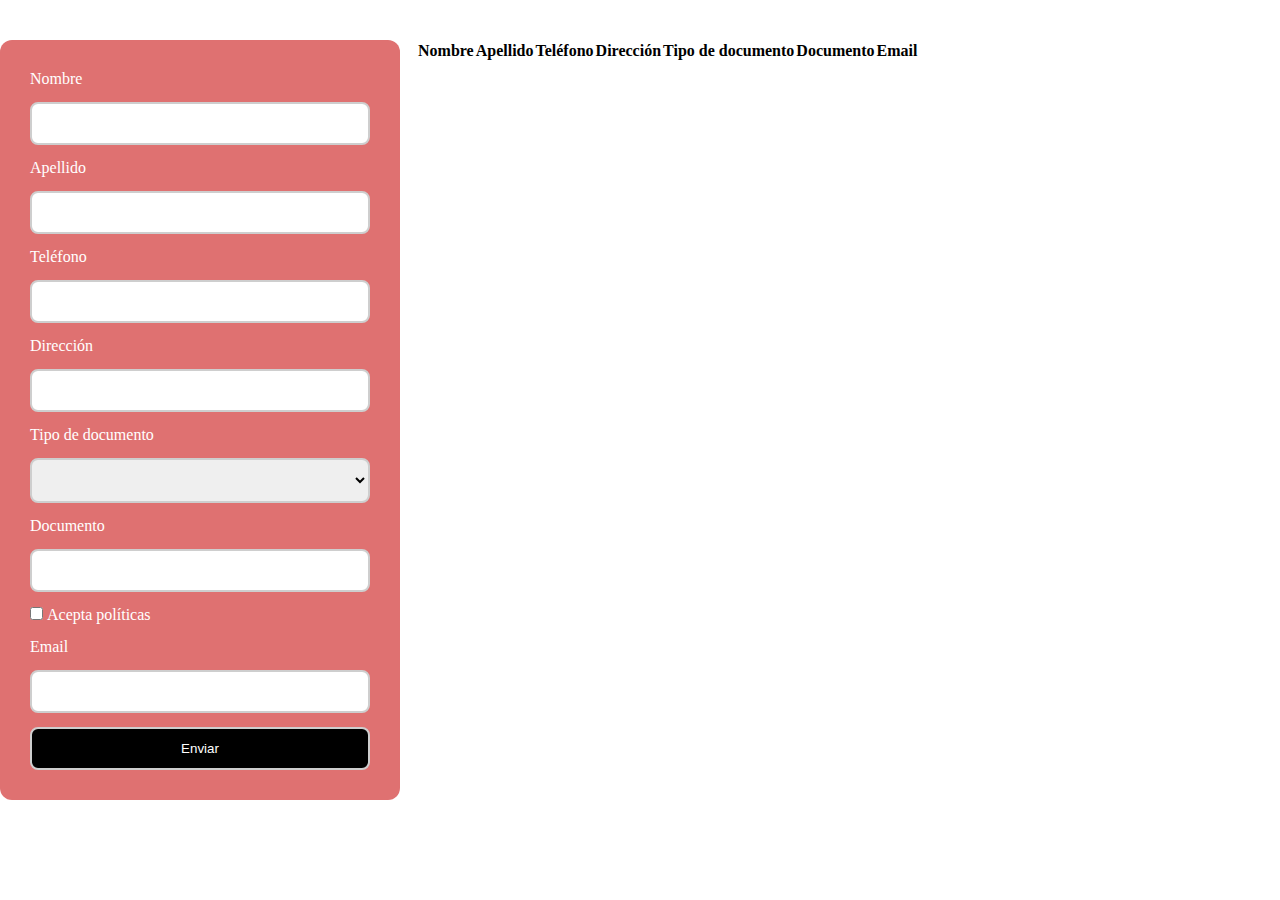
==== Crud/index.html @ e3da049b "crud de hoy 8/08/2024" ====
<!DOCTYPE html>
<html lang="es">
<head>
    <meta charset="UTF-8">
    <meta name="viewport" content="width=device-width, initial-scale=1.0">
    <link rel="stylesheet" href="./styles.css">
    <title>CRUD</title>
</head>
<body>
    <div class="container layout mt-40 mb-40">
        <form class="form" novalidate>
            <label for="nombre">Nombre</label>
            <input type="text" id="nombre" autocomplete="off" required>
            
            <label for="apellido">Apellido</label>
            <input type="text" id="apellido" autocomplete="off" required>
            
            <label for="telefono">Teléfono</label>
            <input type="text" id="telefono" autocomplete="off" required>
            
            <label for="direccion">Dirección</label>
            <input type="text" id="direccion" autocomplete="off" required>
            
            <label for="tipo">Tipo de documento</label>
            <select name="tipo" id="tipo" required>
            </select>
            
            <label for="documento">Documento</label>
            <input type="text" id="documento" autocomplete="off" required>
            
            <div>
                <input type="checkbox" id="politicas" required>
                <label for="politicas">Acepta políticas</label>
            </div>
            
            <label for="email">Email</label>
            <input type="email" id="email" autocomplete="off" required>
            
            <button type="submit">Enviar</button>
        </form>

        <div class="tabla">
            <table>
                <th style="gap: 20px;">Nombre</th>
                <th>Apellido</th>
                <th>Teléfono</th>
                <th>Dirección</th>
                <th>Tipo de documento </th>
                <th>Documento</th>
                <th>Email</th>
            </table>
            <tbody>
                
            </tbody>
        </div>
</div>

<template id="tb_users">
    <tr>
        <td class="nombre"></td>
        <td class="apellido"></td>
        <td class="telefono"></td>
        <td class="direccion"></td>
        <td class="tipo"></td>
        <td class="documento"></td>
        <td class="email"></td>
    </tr>
</template>




    <script src="./app.js" type="module"></script>
</body>
</html>
---- Crud/styles.css ----
*{
    margin: 0;
    padding: 0;
    box-sizing: border-box;
}
.container{
    max-width: 1600px;
    margin: 0 top; 
}

.mt-40{
    margin-top: 40px;
}
.mb-40{
    margin-bottom: 40px;
}

/* --------------------- Layout -------------------- */

.layout{
    display: grid;
    grid-template-columns: "form table";
    grid-template-columns: 400px 1fr;
    gap: 1rem;
}

.form{}

.table{ 
    
}



/* --------------------- Layout -------------------- */

form {
    
    width: 100%;
    margin: 0 auto;
    background-color: #df7171;
    display: flex;
    flex-direction: column;
    padding: 30px;
    gap: 14px;
    border-radius: 12px;
    display: flex;

}



input, select, button{
    padding: 12px;
    border:  solid 2px #cecece;
    border-radius: 8px;
    outline: none; 
}

button{
    background-color: #000000;
    color: white;
    cursor: pointer;
}
button:hover{
    background-color: #cecece;
    transition: all 0.5s ease;

}

label{
    color: white;
    font-size: 16px;
}

.error{
    border:  solid 2px rgb(207, 0, 0);
}


.correcto{
    border: solid 2px rgb(2, 221, 71);
}
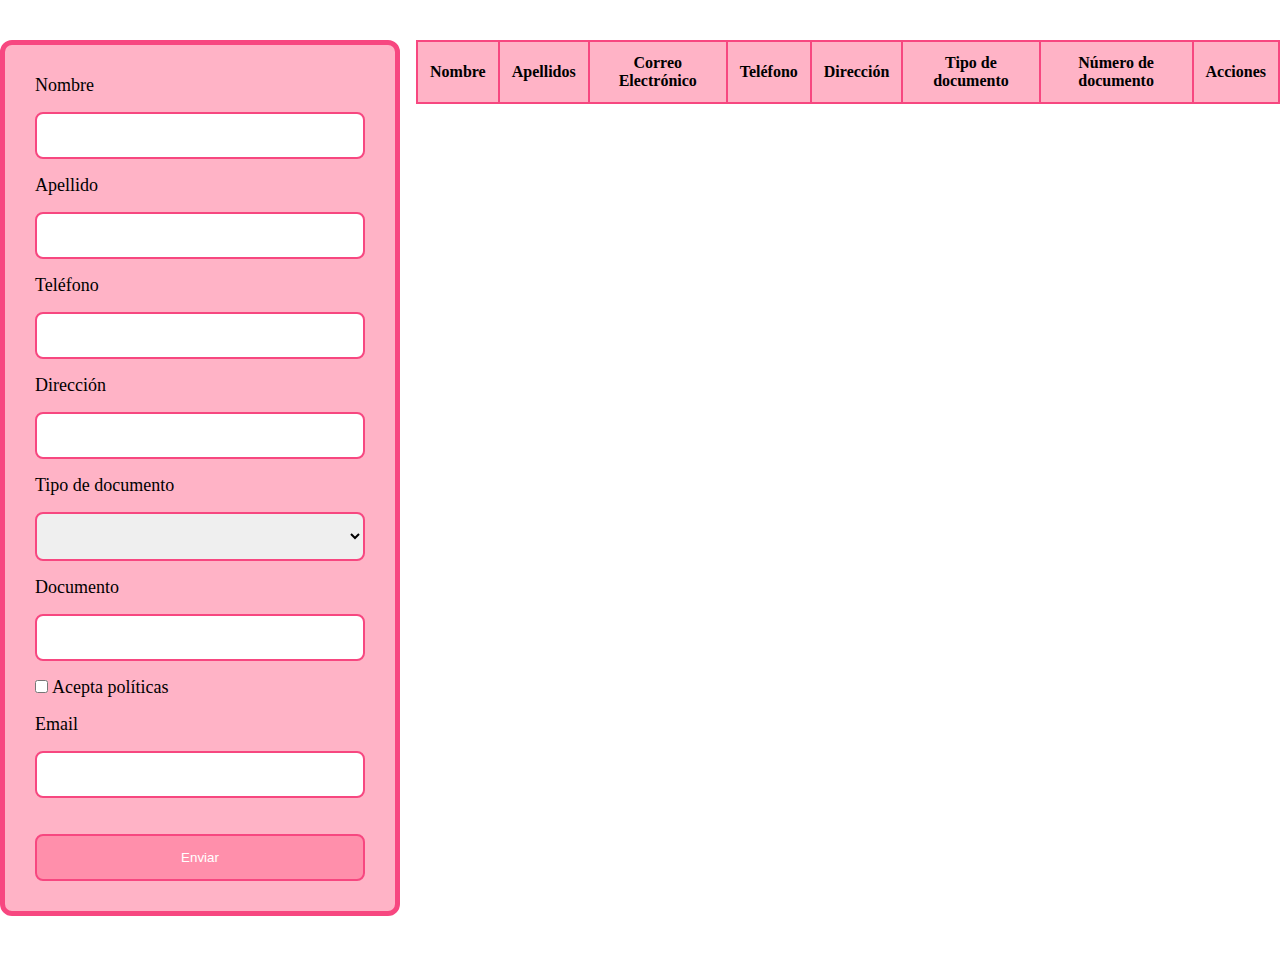
==== commit 8c25ebfe: "crud en casa" ====
--- a/Crud/index.html
+++ b/Crud/index.html
@@ -7,7 +7,8 @@
     <title>CRUD</title>
 </head>
 <body>
-    <div class="container layout mt-40 mb-40">
+
+    <div class="contenedor_principal layout mt-40 mb-40">
         <form class="form" novalidate>
             <label for="nombre">Nombre</label>
             <input type="text" id="nombre" autocomplete="off" required>
@@ -39,38 +40,36 @@
             <button type="submit">Enviar</button>
         </form>
 
-        <div class="tabla">
+        <div class="grid-container">
             <table>
-                <th style="gap: 20px;">Nombre</th>
-                <th>Apellido</th>
-                <th>Teléfono</th>
-                <th>Dirección</th>
-                <th>Tipo de documento </th>
-                <th>Documento</th>
-                <th>Email</th>
+                <thead>
+                    <th>Nombre</th>
+                    <th>Apellidos</th>
+                    <th>Correo Electrónico</th>
+                    <th>Teléfono</th>
+                    <th>Dirección</th>
+                    <th>Tipo de documento</th>
+                    <th>Número de documento</th>
+                    <th>Acciones</th>
+                </thead>
+                <tbody>
+                </tbody>
             </table>
-            <tbody>
-                
-            </tbody>
         </div>
-</div>
+        <template id="template">
+            <tr>
+            <td class="nombre"></td>
+            <td class="apellidos"></td>
+            <td class="correo_Electrónico"></td>
+            <td class="teléfono"></td>
+            <td class="dirección"></td>
+            <td class="tipo_de_documento"></td>
+            <td class="número_de_documento"></td>
+            </tr>
+        </template>
+    </div>
 
-<template id="tb_users">
-    <tr>
-        <td class="nombre"></td>
-        <td class="apellido"></td>
-        <td class="telefono"></td>
-        <td class="direccion"></td>
-        <td class="tipo"></td>
-        <td class="documento"></td>
-        <td class="email"></td>
-    </tr>
-</template>
-
-
-
-
-    <script src="./app.js" type="module"></script>
+<script src="./app.js" type="module"></script>
 </body>
 </html>
 
--- a/Crud/styles.css
+++ b/Crud/styles.css
@@ -1,83 +1,120 @@
-*{
+/* Reinicio de márgenes y rellenos para todos los elementos */
+* {
     margin: 0;
     padding: 0;
     box-sizing: border-box;
 }
-.container{
+
+/* Contenedor principal con ancho máximo y centrado */
+.contenedor_principal {
     max-width: 1600px;
-    margin: 0 top; 
+    margin: 0 auto;
 }
 
-.mt-40{
+/* Espaciado superior de 40px */
+.mt-40 {
     margin-top: 40px;
 }
-.mb-40{
+
+/* Espaciado inferior de 40px */
+.mb-40 {
     margin-bottom: 40px;
 }
 
-/* --------------------- Layout -------------------- */
-
-.layout{
+/* Diseño de cuadrícula para la disposición del formulario y otros elementos */
+.layout {
     display: grid;
-    grid-template-columns: "form table";
-    grid-template-columns: 400px 1fr;
-    gap: 1rem;
+    grid-template-areas: "form grid-container";
+    grid-template-columns: 400px 1fr; /* Columna fija de 400px y otra autoajustable */
+    gap: 1rem; /* Espacio entre elementos */
 }
 
-.form{}
-
-.table{ 
-    
+/* Estilos para la tabla */
+table {
+    width: 100%;
+    border-collapse: collapse; /* Combina los bordes de la tabla */
 }
 
+/* Estilos para celdas de tabla */
+th, td {
+    border: 2px solid #f74780;
+    padding: 12px; /* Aumenta el padding para mayor espacio interno */
+    text-align: center;
+}
 
+/* Fondo y estilo de encabezados de tabla */
+th {
+    background-color: #ffb3c6;
+}
 
-/* --------------------- Layout -------------------- */
-
+/* Estilos para el formulario */
 form {
-    
-    width: 100%;
-    margin: 0 auto;
-    background-color: #df7171;
+    background-color: #ffb3c6;
+    border: 5px solid #f74780;
     display: flex;
     flex-direction: column;
     padding: 30px;
-    gap: 14px;
-    border-radius: 12px;
-    display: flex;
-
+    gap: 16px; /* Aumenta el espacio entre elementos del formulario */
+    border-radius: 12px; /* Aumenta el radio de borde para esquinas más redondeadas */
 }
 
-
-
-input, select, button{
-    padding: 12px;
-    border:  solid 2px #cecece;
+/* Estilos generales para inputs, selects y botones */
+input, select, button {
+    padding: 14px; /* Aumenta el padding para mayor confort en la interacción */
+    border: 2px solid #f74780;
     border-radius: 8px;
     outline: none; 
 }
 
-button{
-    background-color: #000000;
+/* Estilos específicos para botones */
+button {
+    margin-top: 20px; /* Reduce el margen superior para una alineación más compacta */
+    background-color: #ff8fab;
     color: white;
     cursor: pointer;
-}
-button:hover{
-    background-color: #cecece;
-    transition: all 0.5s ease;
-
+    transition: background-color 0.3s, color 0.3s; /* Añade transición suave para hover */
 }
 
-label{
+/* Efecto hover para botones */
+button:hover {
+    background-color: #fb6f92;
     color: white;
-    font-size: 16px;
 }
 
-.error{
-    border:  solid 2px rgb(207, 0, 0);
+/* Estilos para etiquetas */
+label {
+    color: #000000;
+    font-size: 18px; /* Aumenta el tamaño de fuente para mejor legibilidad */
 }
 
+/* Estilo para inputs con error */
+.error {
+    border: 2px solid #bd0003;
+}
 
-.correcto{
-    border: solid 2px rgb(2, 221, 71);
-} 
+/* Estilo para inputs correctos */
+.correcto {
+    border: 2px solid #5ccb5f;
+}
+
+/* Mensajes de error */
+.error-message {
+    color: #bd0003;
+    font-size: 14px; /* Ajusta el tamaño del texto del mensaje de error */
+}
+
+/* Estilos para el contenedor de checkbox y botones */
+.button__checkbox {
+    display: flex;
+    justify-content: center;
+    align-items: center;
+    gap: 12px; /* Aumenta el espacio entre elementos */
+    margin-top: 20px;
+}
+
+/* Estilo para botones deshabilitados */
+button[disabled] {
+    cursor: not-allowed;
+    opacity: 0.5; /* Añade opacidad para indicar estado deshabilitado */
+}
+
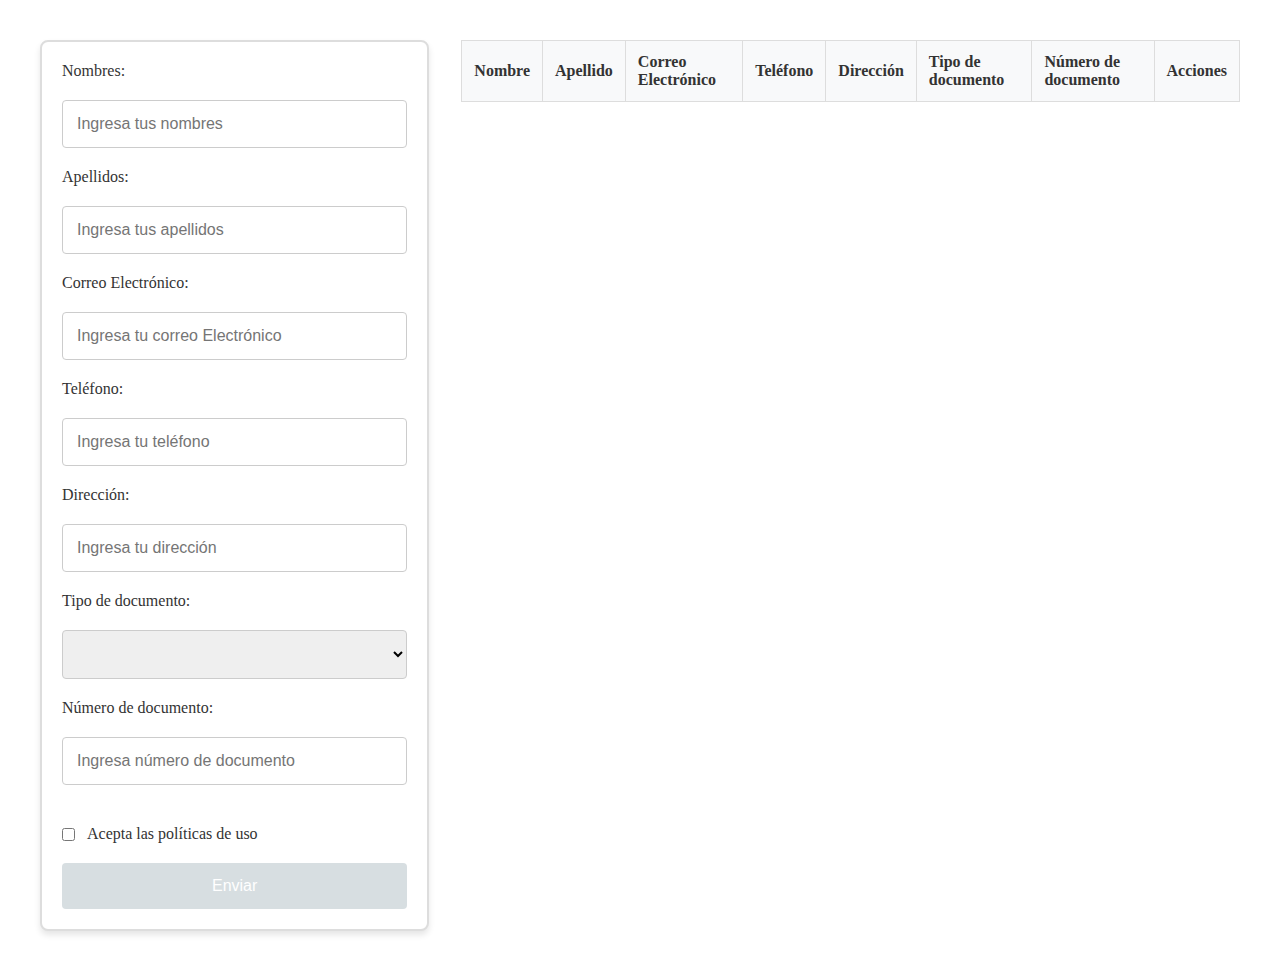
==== commit fe2ca665: "crud en casa papus" ====
--- a/Crud/index.html
+++ b/Crud/index.html
@@ -1,50 +1,58 @@
 <!DOCTYPE html>
-<html lang="es">
+<html lang="en">
 <head>
     <meta charset="UTF-8">
     <meta name="viewport" content="width=device-width, initial-scale=1.0">
-    <link rel="stylesheet" href="./styles.css">
-    <title>CRUD</title>
+    <title>FORMULARIO DE VALIDACIONES</title>
+    <link rel="stylesheet" href="styles.css">
 </head>
 <body>
-
     <div class="contenedor_principal layout mt-40 mb-40">
         <form class="form" novalidate>
-            <label for="nombre">Nombre</label>
-            <input type="text" id="nombre" autocomplete="off" required>
+
+            <label for="nombres">Nombres:</label>
+            <input type="text" id="nombres" autocomplete="off" placeholder="Ingresa tus nombres" required>
             
-            <label for="apellido">Apellido</label>
-            <input type="text" id="apellido" autocomplete="off" required>
+
+            <label for="apellidos">Apellidos:</label>
+            <input type="text" id="apellidos" autocomplete="off" placeholder="Ingresa tus apellidos" required>
             
-            <label for="telefono">Teléfono</label>
-            <input type="text" id="telefono" autocomplete="off" required>
+
+            <label for="correo">Correo Electrónico:</label>
+            <input type="email" id="correo" autocomplete="off" placeholder="Ingresa tu correo Electrónico" required>
             
-            <label for="direccion">Dirección</label>
-            <input type="text" id="direccion" autocomplete="off" required>
+
+            <label for="telefono">Teléfono:</label>
+            <input type="tel" id="telefono" autocomplete="off" placeholder="Ingresa tu teléfono" required>
             
-            <label for="tipo">Tipo de documento</label>
-            <select name="tipo" id="tipo" required>
+
+            <label for="direccion">Dirección:</label>
+            <input type="text" id="direccion" autocomplete="off" placeholder="Ingresa tu dirección" required>
+
+
+            <label for="tipodocumento">Tipo de documento:</label>
+            <select id="tipodocumento" required>
             </select>
             
-            <label for="documento">Documento</label>
-            <input type="text" id="documento" autocomplete="off" required>
+
+            <label for="documento">Número de documento:</label>
+            <input type="text" id="documento" autocomplete="off" placeholder="Ingresa número de documento" required>
             
-            <div>
+
+            <div class="button__checkbox">
                 <input type="checkbox" id="politicas" required>
-                <label for="politicas">Acepta políticas</label>
+                <label for="politicas">Acepta las políticas de uso</label>
             </div>
             
-            <label for="email">Email</label>
-            <input type="email" id="email" autocomplete="off" required>
-            
-            <button type="submit">Enviar</button>
+
+            <button id="boton" type="submit">Enviar</button>
         </form>
 
         <div class="grid-container">
             <table>
                 <thead>
                     <th>Nombre</th>
-                    <th>Apellidos</th>
+                    <th>Apellido</th>
                     <th>Correo Electrónico</th>
                     <th>Teléfono</th>
                     <th>Dirección</th>
@@ -52,10 +60,12 @@
                     <th>Número de documento</th>
                     <th>Acciones</th>
                 </thead>
+                
                 <tbody>
                 </tbody>
             </table>
         </div>
+
         <template id="template">
             <tr>
             <td class="nombre"></td>
@@ -67,9 +77,10 @@
             <td class="número_de_documento"></td>
             </tr>
         </template>
+
     </div>
 
-<script src="./app.js" type="module"></script>
+    <script src="app.js" type="module"></script>
 </body>
 </html>
 
--- a/Crud/styles.css
+++ b/Crud/styles.css
@@ -1,114 +1,118 @@
-/* Reinicio de márgenes y rellenos para todos los elementos */
+/* Estilos globales */
 * {
     margin: 0;
     padding: 0;
     box-sizing: border-box;
 }
 
-/* Contenedor principal con ancho máximo y centrado */
+/* Contenedor principal */
 .contenedor_principal {
-    max-width: 1600px;
+    max-width: 1200px;
     margin: 0 auto;
 }
 
-/* Espaciado superior de 40px */
+/* Espaciado superior e inferior */
 .mt-40 {
     margin-top: 40px;
 }
 
-/* Espaciado inferior de 40px */
 .mb-40 {
     margin-bottom: 40px;
 }
 
-/* Diseño de cuadrícula para la disposición del formulario y otros elementos */
+/* Diseño de cuadrícula para el formulario y contenido adicional */
 .layout {
     display: grid;
     grid-template-areas: "form grid-container";
-    grid-template-columns: 400px 1fr; /* Columna fija de 400px y otra autoajustable */
-    gap: 1rem; /* Espacio entre elementos */
+    grid-template-columns: 1fr 2fr; /* Ajusta el ancho de columnas */
+    gap: 2rem; /* Espacio entre columnas */
 }
 
-/* Estilos para la tabla */
+/* Estilos para tablas */
 table {
     width: 100%;
-    border-collapse: collapse; /* Combina los bordes de la tabla */
+    border-collapse: collapse;
 }
 
-/* Estilos para celdas de tabla */
 th, td {
-    border: 2px solid #f74780;
-    padding: 12px; /* Aumenta el padding para mayor espacio interno */
-    text-align: center;
+    border: 1px solid #ddd;
+    padding: 12px;
+    text-align: left;
 }
 
-/* Fondo y estilo de encabezados de tabla */
 th {
-    background-color: #ffb3c6;
+    background-color: #f8f9fa;
+    color: #333;
 }
 
 /* Estilos para el formulario */
 form {
-    background-color: #ffb3c6;
-    border: 5px solid #f74780;
+    background-color: #ffffff;
+    border: 2px solid #ddd;
+    padding: 20px;
+    border-radius: 8px;
+    box-shadow: 0 4px 6px rgba(0, 0, 0, 0.1);
     display: flex;
     flex-direction: column;
-    padding: 30px;
-    gap: 16px; /* Aumenta el espacio entre elementos del formulario */
-    border-radius: 12px; /* Aumenta el radio de borde para esquinas más redondeadas */
+    gap: 20px;
 }
 
-/* Estilos generales para inputs, selects y botones */
+/* Estilos para campos de entrada y botones */
 input, select, button {
-    padding: 14px; /* Aumenta el padding para mayor confort en la interacción */
-    border: 2px solid #f74780;
-    border-radius: 8px;
-    outline: none; 
+    padding: 14px;
+    border: 1px solid #ccc;
+    border-radius: 4px;
+    outline: none;
+    font-size: 16px;
 }
 
-/* Estilos específicos para botones */
+/* Estilos para botones */
 button {
-    margin-top: 20px; /* Reduce el margen superior para una alineación más compacta */
-    background-color: #ff8fab;
-    color: white;
+    background-color: #007bff;
+    color: #fff;
     cursor: pointer;
-    transition: background-color 0.3s, color 0.3s; /* Añade transición suave para hover */
+    transition: background-color 0.3s, transform 0.3s;
+    border: none;
 }
 
-/* Efecto hover para botones */
 button:hover {
-    background-color: #fb6f92;
-    color: white;
+    background-color: #0056b3;
+    transform: scale(1.02);
+}
+
+button:disabled {
+    cursor: not-allowed;
+    background-color: #b0bec5;
+    opacity: 0.7;
 }
 
 /* Estilos para etiquetas */
 label {
-    color: #000000;
-    font-size: 18px; /* Aumenta el tamaño de fuente para mejor legibilidad */
+    color: #333;
+    font-size: 16px;
+    font-weight: 500;
 }
 
-/* Estilo para inputs con error */
+/* Estilos para inputs con estados */
 .error {
-    border: 2px solid #bd0003;
+    border-color: #dc3545;
 }
 
-/* Estilo para inputs correctos */
 .correcto {
-    border: 2px solid #5ccb5f;
+    border-color: #28a745;
 }
 
 /* Mensajes de error */
 .error-message {
-    color: #bd0003;
-    font-size: 14px; /* Ajusta el tamaño del texto del mensaje de error */
+    color: #dc3545;
+    font-size: 14px;
 }
 
-/* Estilos para el contenedor de checkbox y botones */
+/* Estilos para contenedor de checkbox */
 .button__checkbox {
     display: flex;
-    justify-content: center;
     align-items: center;
-    gap: 12px; /* Aumenta el espacio entre elementos */
+    gap: 12px;
     margin-top: 20px;
 }
 
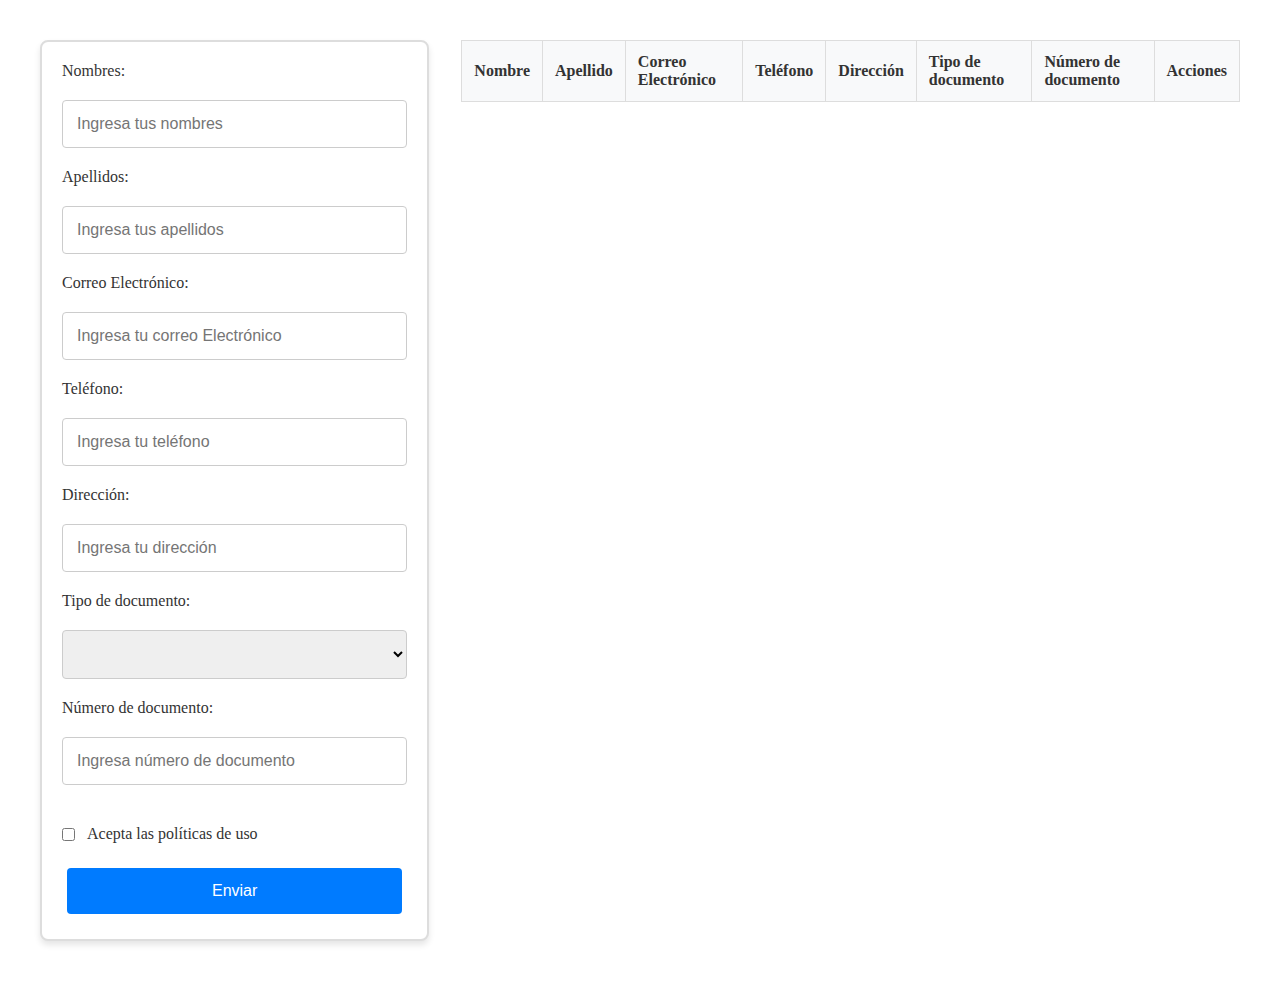
==== commit 2434110e: "guardar crud e clase 14/08/2024" ====
--- a/Crud/index.html
+++ b/Crud/index.html
@@ -9,45 +9,35 @@
 <body>
     <div class="contenedor_principal layout mt-40 mb-40">
         <form class="form" novalidate>
-
             <label for="nombres">Nombres:</label>
             <input type="text" id="nombres" autocomplete="off" placeholder="Ingresa tus nombres" required>
             
-
             <label for="apellidos">Apellidos:</label>
             <input type="text" id="apellidos" autocomplete="off" placeholder="Ingresa tus apellidos" required>
             
-
             <label for="correo">Correo Electrónico:</label>
             <input type="email" id="correo" autocomplete="off" placeholder="Ingresa tu correo Electrónico" required>
             
-
             <label for="telefono">Teléfono:</label>
             <input type="tel" id="telefono" autocomplete="off" placeholder="Ingresa tu teléfono" required>
             
-
             <label for="direccion">Dirección:</label>
             <input type="text" id="direccion" autocomplete="off" placeholder="Ingresa tu dirección" required>
-
 
             <label for="tipodocumento">Tipo de documento:</label>
             <select id="tipodocumento" required>
             </select>
             
-
             <label for="documento">Número de documento:</label>
             <input type="text" id="documento" autocomplete="off" placeholder="Ingresa número de documento" required>
             
-
             <div class="button__checkbox">
                 <input type="checkbox" id="politicas" required>
                 <label for="politicas">Acepta las políticas de uso</label>
             </div>
             
-
             <button id="boton" type="submit">Enviar</button>
         </form>
-
         <div class="grid-container">
             <table>
                 <thead>
@@ -60,12 +50,10 @@
                     <th>Número de documento</th>
                     <th>Acciones</th>
                 </thead>
-                
                 <tbody>
                 </tbody>
             </table>
         </div>
-
         <template id="template">
             <tr>
             <td class="nombre"></td>
@@ -75,9 +63,12 @@
             <td class="dirección"></td>
             <td class="tipo_de_documento"></td>
             <td class="número_de_documento"></td>
+            <td class="Acciones">
+                <button  class="modificar">Modificar</button>
+                <button  class="eliminar">Eliminar</button>
+            </td>
             </tr>
         </template>
-
     </div>
 
     <script src="app.js" type="module"></script>
--- a/Crud/styles.css
+++ b/Crud/styles.css
@@ -73,6 +73,7 @@
     cursor: pointer;
     transition: background-color 0.3s, transform 0.3s;
     border: none;
+    margin: 5px;
 }
 
 button:hover {
@@ -95,11 +96,11 @@
 
 /* Estilos para inputs con estados */
 .error {
-    border-color: #dc3545;
+    border-color: 2px #dc3545;
 }
 
 .correcto {
-    border-color: #28a745;
+    border-color: 2px #28a745;
 }
 
 /* Mensajes de error */
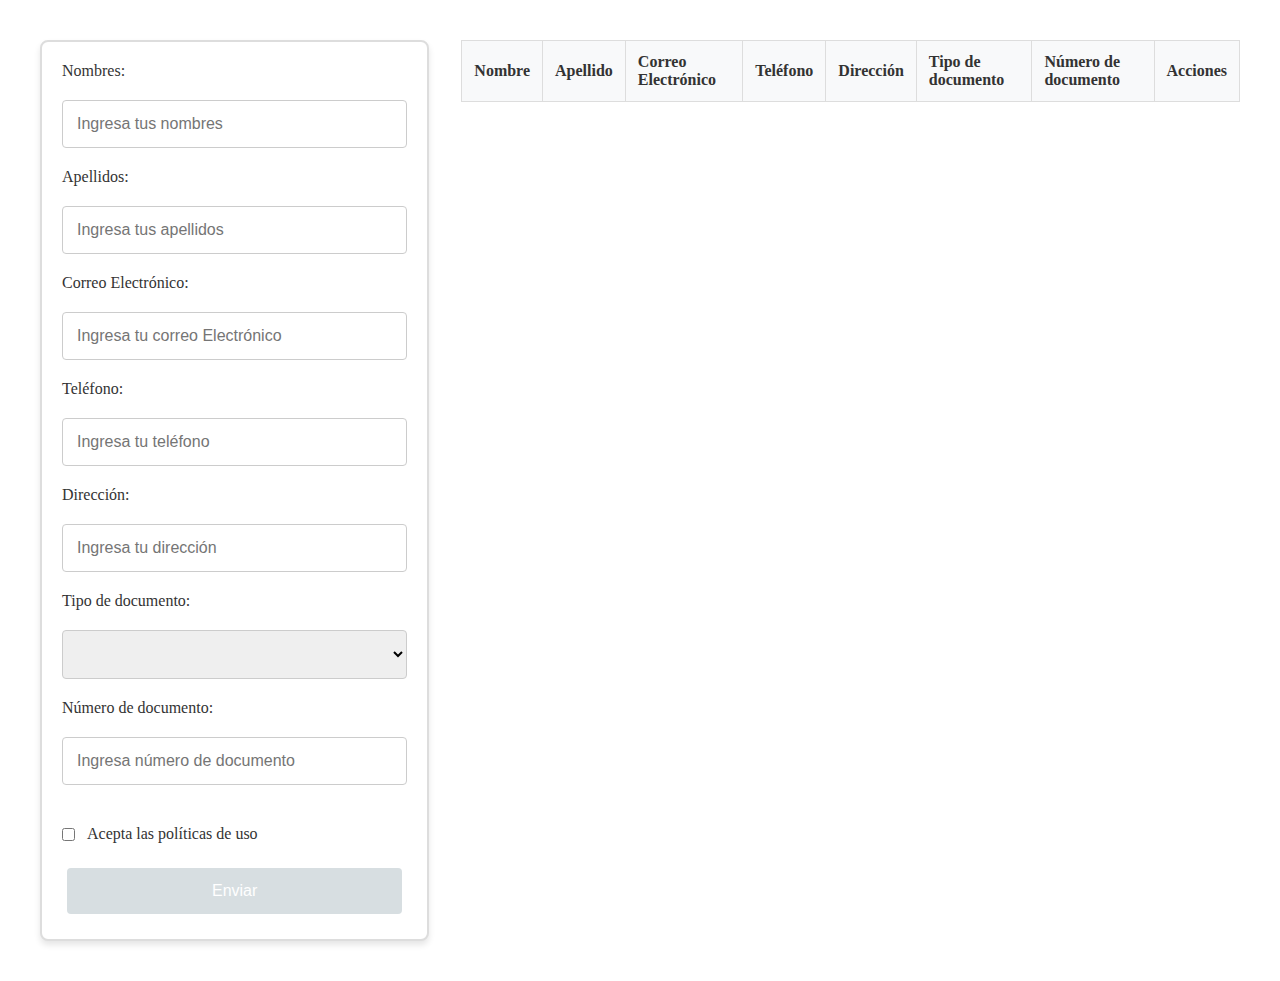
==== commit 02674e44: "crud de hoy jueves 15/08/2024" ====
--- a/Crud/index.html
+++ b/Crud/index.html
@@ -9,6 +9,7 @@
 <body>
     <div class="contenedor_principal layout mt-40 mb-40">
         <form class="form" novalidate>
+            <input type="hidden" id="user">
             <label for="nombres">Nombres:</label>
             <input type="text" id="nombres" autocomplete="off" placeholder="Ingresa tus nombres" required>
             
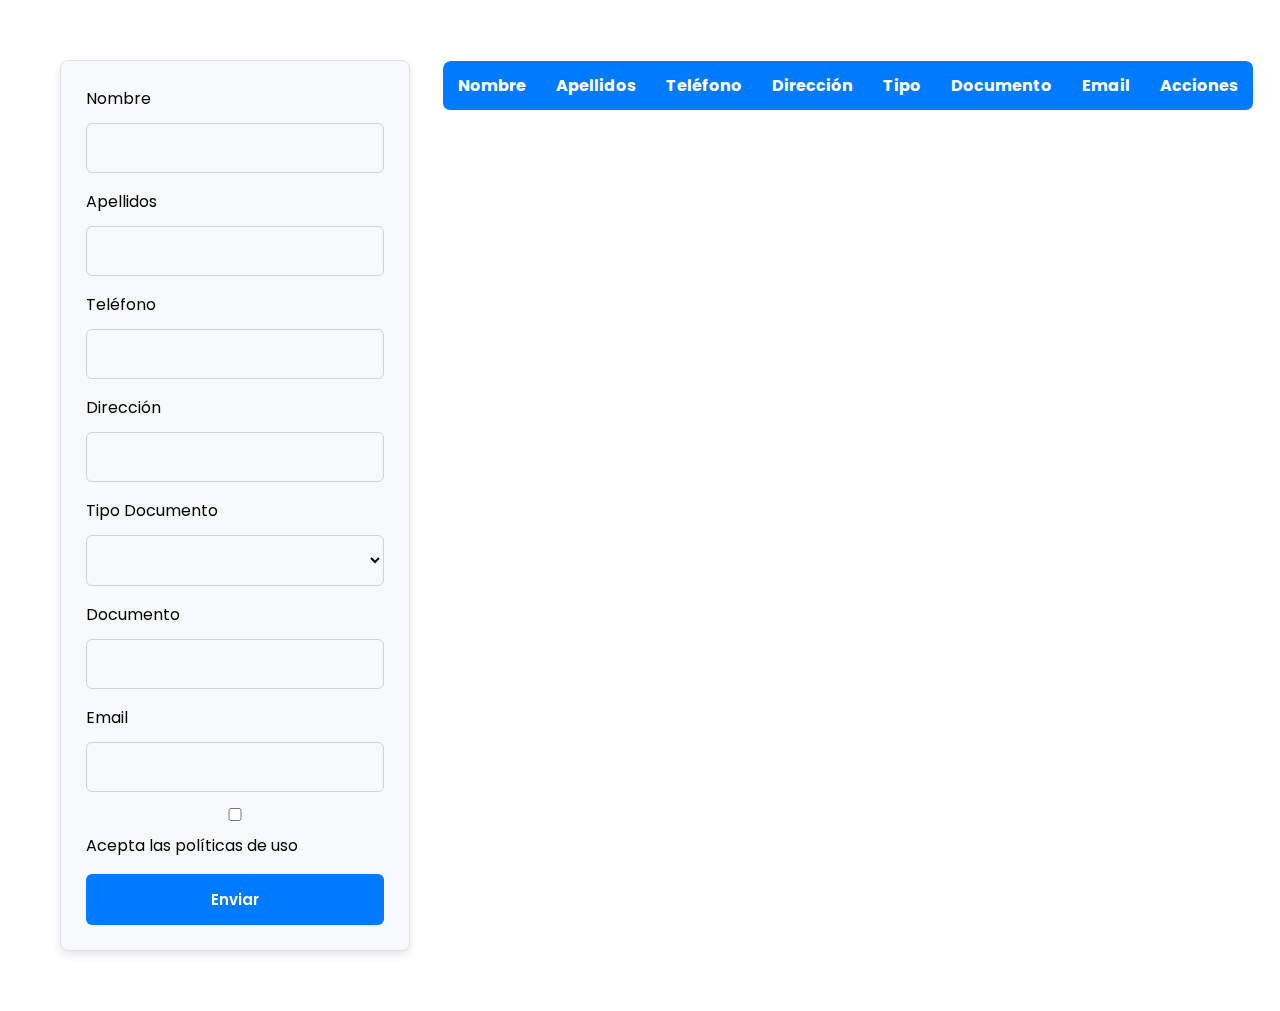
==== commit 195a5e45: "crud en casa" ====
--- a/Crud/index.html
+++ b/Crud/index.html
@@ -1,79 +1,99 @@
 <!DOCTYPE html>
-<html lang="en">
+<html lang="es">
+
 <head>
-    <meta charset="UTF-8">
-    <meta name="viewport" content="width=device-width, initial-scale=1.0">
-    <title>FORMULARIO DE VALIDACIONES</title>
-    <link rel="stylesheet" href="styles.css">
+  <meta charset="UTF-8">
+  <meta name="viewport" content="width=device-width, initial-scale=1.0">
+  <title>CRUD</title>
+  <link href='https://unpkg.com/boxicons@2.1.4/css/boxicons.min.css' rel='stylesheet'>
+  <link rel="stylesheet" href="./styles.css">
 </head>
+
 <body>
-    <div class="contenedor_principal layout mt-40 mb-40">
-        <form class="form" novalidate>
-            <input type="hidden" id="user">
-            <label for="nombres">Nombres:</label>
-            <input type="text" id="nombres" autocomplete="off" placeholder="Ingresa tus nombres" required>
-            
-            <label for="apellidos">Apellidos:</label>
-            <input type="text" id="apellidos" autocomplete="off" placeholder="Ingresa tus apellidos" required>
-            
-            <label for="correo">Correo Electrónico:</label>
-            <input type="email" id="correo" autocomplete="off" placeholder="Ingresa tu correo Electrónico" required>
-            
-            <label for="telefono">Teléfono:</label>
-            <input type="tel" id="telefono" autocomplete="off" placeholder="Ingresa tu teléfono" required>
-            
-            <label for="direccion">Dirección:</label>
-            <input type="text" id="direccion" autocomplete="off" placeholder="Ingresa tu dirección" required>
-
-            <label for="tipodocumento">Tipo de documento:</label>
-            <select id="tipodocumento" required>
-            </select>
-            
-            <label for="documento">Número de documento:</label>
-            <input type="text" id="documento" autocomplete="off" placeholder="Ingresa número de documento" required>
-            
-            <div class="button__checkbox">
-                <input type="checkbox" id="politicas" required>
-                <label for="politicas">Acepta las políticas de uso</label>
-            </div>
-            
-            <button id="boton" type="submit">Enviar</button>
-        </form>
-        <div class="grid-container">
-            <table>
-                <thead>
-                    <th>Nombre</th>
-                    <th>Apellido</th>
-                    <th>Correo Electrónico</th>
-                    <th>Teléfono</th>
-                    <th>Dirección</th>
-                    <th>Tipo de documento</th>
-                    <th>Número de documento</th>
-                    <th>Acciones</th>
-                </thead>
-                <tbody>
-                </tbody>
-            </table>
+  <div class="container mt-40 mb-40 layout">
+    <!-- Formulario para crear o editar usuarios -->
+    <div class="form">
+      <form class="sticky bg-grey" novalidate>
+        <div class="form__grupo">
+          <label for="nombre">Nombre</label>
+          <input type="text" id="nombre" name="nombre" autocomplete="off" required>
         </div>
-        <template id="template">
-            <tr>
-            <td class="nombre"></td>
-            <td class="apellidos"></td>
-            <td class="correo_Electrónico"></td>
-            <td class="teléfono"></td>
-            <td class="dirección"></td>
-            <td class="tipo_de_documento"></td>
-            <td class="número_de_documento"></td>
-            <td class="Acciones">
-                <button  class="modificar">Modificar</button>
-                <button  class="eliminar">Eliminar</button>
-            </td>
-            </tr>
-        </template>
+        <div class="form__grupo">
+          <label for="apellidos">Apellidos</label>
+          <input type="text" id="apellidos" autocomplete="off" required>
+        </div>
+        <div class="form__grupo">
+          <label for="telefono">Teléfono</label>
+          <input type="text" id="telefono" autocomplete="off" required>
+        </div>
+        <div class="form__grupo">
+          <label for="direccion">Dirección</label>
+          <input type="text" id="direccion" autocomplete="off" required>
+        </div>
+        <div class="form__grupo">
+          <label for="tipo">Tipo Documento</label>
+          <select name="tipo" id="tipo" required></select>
+        </div>
+        <div class="form__grupo">
+          <label for="documento">Documento</label>
+          <input type="text" id="documento" autocomplete="off" required>
+        </div>
+        <div class="form__grupo">
+          <label for="email">Email</label>
+          <input type="email" id="email" autocomplete="off" required>
+        </div>
+        <div class="form__grupo">
+          <input type="checkbox" id="politicas" required><label for="politicas">Acepta las políticas de uso</label>
+        </div>
+        <input type="hidden" id="user_id">
+        <button class="button" type="submit">Enviar</button>
+      </form>
     </div>
 
-    <script src="app.js" type="module"></script>
+    <!-- Tabla para listar usuarios -->
+    <div class="table">
+      <table id="table">
+        <thead>
+          <tr>
+            <th>Nombre</th>
+            <th>Apellidos</th>
+            <th>Teléfono</th>
+            <th>Dirección</th>
+            <th>Tipo</th>
+            <th>Documento</th>
+            <th>Email</th>
+            <th>Acciones</th>
+          </tr>
+        </thead>
+        <tbody id="tbody"></tbody>
+      </table>
+    </div>
+  </div>
+
+  <!-- Template para listar los usuarios -->
+  <template id="users">
+    <tr>
+      <td class="first_name"></td>
+      <td class="last_name"></td>
+      <td class="phone"></td>
+      <td class="address"></td>
+      <td class="type_id"></td>
+      <td class="document"></td>
+      <td class="email"></td>
+      <td>
+        <div class="group">
+          <button class="edit button">
+            <i class='bx bxs-edit-alt'></i>
+          </button>
+          <button class="delete button button--danger">
+            <i class='bx bxs-trash'></i>
+          </button>
+        </div>
+      </td>
+    </tr>
+  </template>
+
+  <script src="./app.js" type="module"></script>
 </body>
+
 </html>
-
-
--- a/Crud/styles.css
+++ b/Crud/styles.css
@@ -1,125 +1,339 @@
-/* Estilos globales */
+@import url('https://fonts.googleapis.com/css2?family=Poppins:wght@300;400;600;700&display=swap');
+
 * {
-    margin: 0;
-    padding: 0;
-    box-sizing: border-box;
-}
-
-/* Contenedor principal */
-.contenedor_principal {
-    max-width: 1200px;
-    margin: 0 auto;
-}
-
-/* Espaciado superior e inferior */
+  margin: 0;
+  padding: 0;
+  box-sizing: border-box;
+  font-family: "Poppins", sans-serif;
+}
+
+.container {
+  max-width: 1200px;
+  margin: 0 auto;
+  padding: 20px;
+}
+
 .mt-40 {
-    margin-top: 40px;
+  margin-top: 40px;
 }
 
 .mb-40 {
-    margin-bottom: 40px;
-}
-
-/* Diseño de cuadrícula para el formulario y contenido adicional */
+  margin-bottom: 40px;
+}
+
+.bg-grey {
+  background-color: #f8f9fa;
+}
+
+.sticky {
+  position: sticky;
+  top: 20px;
+}
+
 .layout {
-    display: grid;
-    grid-template-areas: "form grid-container";
-    grid-template-columns: 1fr 2fr; /* Ajusta el ancho de columnas */
-    gap: 2rem; /* Espacio entre columnas */
-}
-
-/* Estilos para tablas */
+  display: grid;
+  grid-template-rows: auto;
+  grid-template-columns: 350px 1fr;
+  grid-template-areas: 'form table';
+  gap: 2rem;
+}
+
+form {
+  padding: 25px;
+  display: flex;
+  flex-direction: column;
+  gap: 16px;
+  background-color: #ffffff;
+  border: solid 1px #dee2e6;
+  border-radius: 8px;
+  box-shadow: 0 4px 8px rgba(0, 0, 0, 0.1);
+}
+
+.form__grupo {
+  display: flex;
+  flex-direction: column;
+  gap: 12px;
+}
+.form__grupo-checkbox {
+  display: flex;
+  align-items: center;
+  gap: 8px;
+}
+
+.form__grupo-checkbox input[type="checkbox"] {
+  width: 18px;
+  height: 18px;
+  margin: 0;
+  padding: 0;
+  cursor: pointer;
+}
+
+.form__grupo-checkbox label {
+  cursor: pointer;
+  font-size: 14px;
+  color: #495057;
+}
+
+
+
+input, select, button {
+  padding: 14px;
+  border: solid 1px #ced4da;
+  border-radius: 6px;
+  outline: none;
+  background-color: #f8f9fa;
+  transition: background-color 0.3s, border-color 0.3s;
+  color: black;
+}
+
+input:focus, select:focus {
+  border-color: #007bff;
+  background-color: #efe9e9;
+}
+
+
+
+.is-error {
+  color: #dc3545;
+}
+
+.none {
+  display: none;
+}
+
+.button {
+  background-color: #007bff;
+  color: #ffffff;
+  cursor: pointer;
+  font-size: 15px;
+  font-weight: 600;
+  border: none;
+  transition: background-color 0.3s;
+}
+
+.button:hover {
+  background-color: #0056b3;
+}
+
+.button--danger {
+  background-color: #dc3545;
+  color: #ffffff;
+}
+
+.error {
+  border: solid 1px #dc3545;
+}
+
+.correcto {
+  border: solid 1px #28a745;
+}
+
+/* Tabla */
 table {
-    width: 100%;
-    border-collapse: collapse;
-}
-
-th, td {
-    border: 1px solid #ddd;
-    padding: 12px;
-    text-align: left;
-}
-
-th {
-    background-color: #f8f9fa;
-    color: #333;
-}
-
-/* Estilos para el formulario */
+  width: 100%;
+  border-collapse: collapse;
+  border: 1px solid #dee2e6;
+  border-radius: 8px;
+  overflow: hidden;
+}
+
+thead {
+  background-color: #007bff;
+  color: #ffffff;
+}
+
+table th, table td {
+  padding: 12px 15px;
+  text-align: left;
+}
+
+tbody tr {
+  border-bottom: 1px solid #dee2e6;
+  transition: background-color 0.3s;
+}
+
+tbody tr:hover {
+  background-color: #e9ecef;
+}
+
+th:first-child {
+  border-top-left-radius: 8px;
+}
+
+th:last-child {
+  border-top-right-radius: 8px;
+}
+
+.group {
+  display: flex;
+  gap: 8px;
+}
+
+* {
+  margin: 0;
+  padding: 0;
+  box-sizing: border-box;
+  font-family: "Poppins", sans-serif;
+}
+
+.container {
+  max-width: 1200px;
+  margin: 0 auto;
+  padding: 20px;
+}
+
+.mt-40 {
+  margin-top: 40px;
+}
+
+.mb-40 {
+  margin-bottom: 40px;
+}
+
+.bg-grey {
+  background-color: #f8f9fa;
+}
+
+.sticky {
+  position: sticky;
+  top: 20px;
+}
+
+.layout {
+  display: grid;
+  grid-template-rows: auto;
+  grid-template-columns: 350px 1fr;
+  grid-template-areas: 'form table';
+  gap: 2rem;
+}
+
 form {
-    background-color: #ffffff;
-    border: 2px solid #ddd;
-    padding: 20px;
-    border-radius: 8px;
-    box-shadow: 0 4px 6px rgba(0, 0, 0, 0.1);
-    display: flex;
-    flex-direction: column;
-    gap: 20px;
-}
-
-/* Estilos para campos de entrada y botones */
+  padding: 25px;
+  display: flex;
+  flex-direction: column;
+  gap: 16px;
+  background-color: #ffffff;
+  border: solid 1px #dee2e6;
+  border-radius: 8px;
+  box-shadow: 0 4px 8px rgba(0, 0, 0, 0.1);
+}
+
+.form__grupo {
+  display: flex;
+  flex-direction: column;
+  gap: 12px;
+}
+.form__grupo-checkbox {
+  display: flex;
+  align-items: center;
+  gap: 8px;
+}
+
+.form__grupo-checkbox input[type="checkbox"] {
+  width: 18px;
+  height: 18px;
+  margin: 0;
+  padding: 0;
+  cursor: pointer;
+}
+
+.form__grupo-checkbox label {
+  cursor: pointer;
+  font-size: 14px;
+  color: #495057;
+}
+
+
+
 input, select, button {
-    padding: 14px;
-    border: 1px solid #ccc;
-    border-radius: 4px;
-    outline: none;
-    font-size: 16px;
-}
-
-/* Estilos para botones */
-button {
-    background-color: #007bff;
-    color: #fff;
-    cursor: pointer;
-    transition: background-color 0.3s, transform 0.3s;
-    border: none;
-    margin: 5px;
-}
-
-button:hover {
-    background-color: #0056b3;
-    transform: scale(1.02);
-}
-
-button:disabled {
-    cursor: not-allowed;
-    background-color: #b0bec5;
-    opacity: 0.7;
-}
-
-/* Estilos para etiquetas */
-label {
-    color: #333;
-    font-size: 16px;
-    font-weight: 500;
-}
-
-/* Estilos para inputs con estados */
+  padding: 14px;
+  border: solid 1px #ced4da;
+  border-radius: 6px;
+  outline: none;
+  background-color: #f8f9fa;
+  transition: background-color 0.3s, border-color 0.3s;
+  color: black;
+}
+
+input:focus, select:focus {
+  border-color: #007bff;
+  background-color: #efe9e9;
+}
+
+
+
+.is-error {
+  color: #dc3545;
+}
+
+.none {
+  display: none;
+}
+
+.button {
+  background-color: #007bff;
+  color: #ffffff;
+  cursor: pointer;
+  font-size: 15px;
+  font-weight: 600;
+  border: none;
+  transition: background-color 0.3s;
+}
+
+.button:hover {
+  background-color: #0056b3;
+}
+
+.button--danger {
+  background-color: #dc3545;
+  color: #ffffff;
+}
+
 .error {
-    border-color: 2px #dc3545;
+  border: solid 1px #dc3545;
 }
 
 .correcto {
-    border-color: 2px #28a745;
-}
-
-/* Mensajes de error */
-.error-message {
-    color: #dc3545;
-    font-size: 14px;
-}
-
-/* Estilos para contenedor de checkbox */
-.button__checkbox {
-    display: flex;
-    align-items: center;
-    gap: 12px;
-    margin-top: 20px;
-}
-
-/* Estilo para botones deshabilitados */
-button[disabled] {
-    cursor: not-allowed;
-    opacity: 0.5; /* Añade opacidad para indicar estado deshabilitado */
-}
-
+  border: solid 1px #28a745;
+}
+
+/* Tabla */
+table {
+  width: 100%;
+  border-collapse: collapse;
+  border: 1px solid #dee2e6;
+  border-radius: 8px;
+  overflow: hidden;
+}
+
+thead {
+  background-color: #007bff;
+  color: #ffffff;
+}
+
+table th, table td {
+  padding: 12px 15px;
+  text-align: left;
+}
+
+tbody tr {
+  border-bottom: 1px solid #dee2e6;
+  transition: background-color 0.3s;
+}
+
+tbody tr:hover {
+  background-color: #e9ecef;
+}
+
+th:first-child {
+  border-top-left-radius: 8px;
+}
+
+th:last-child {
+  border-top-right-radius: 8px;
+}
+
+.group {
+  display: flex;
+  gap: 8px;
+}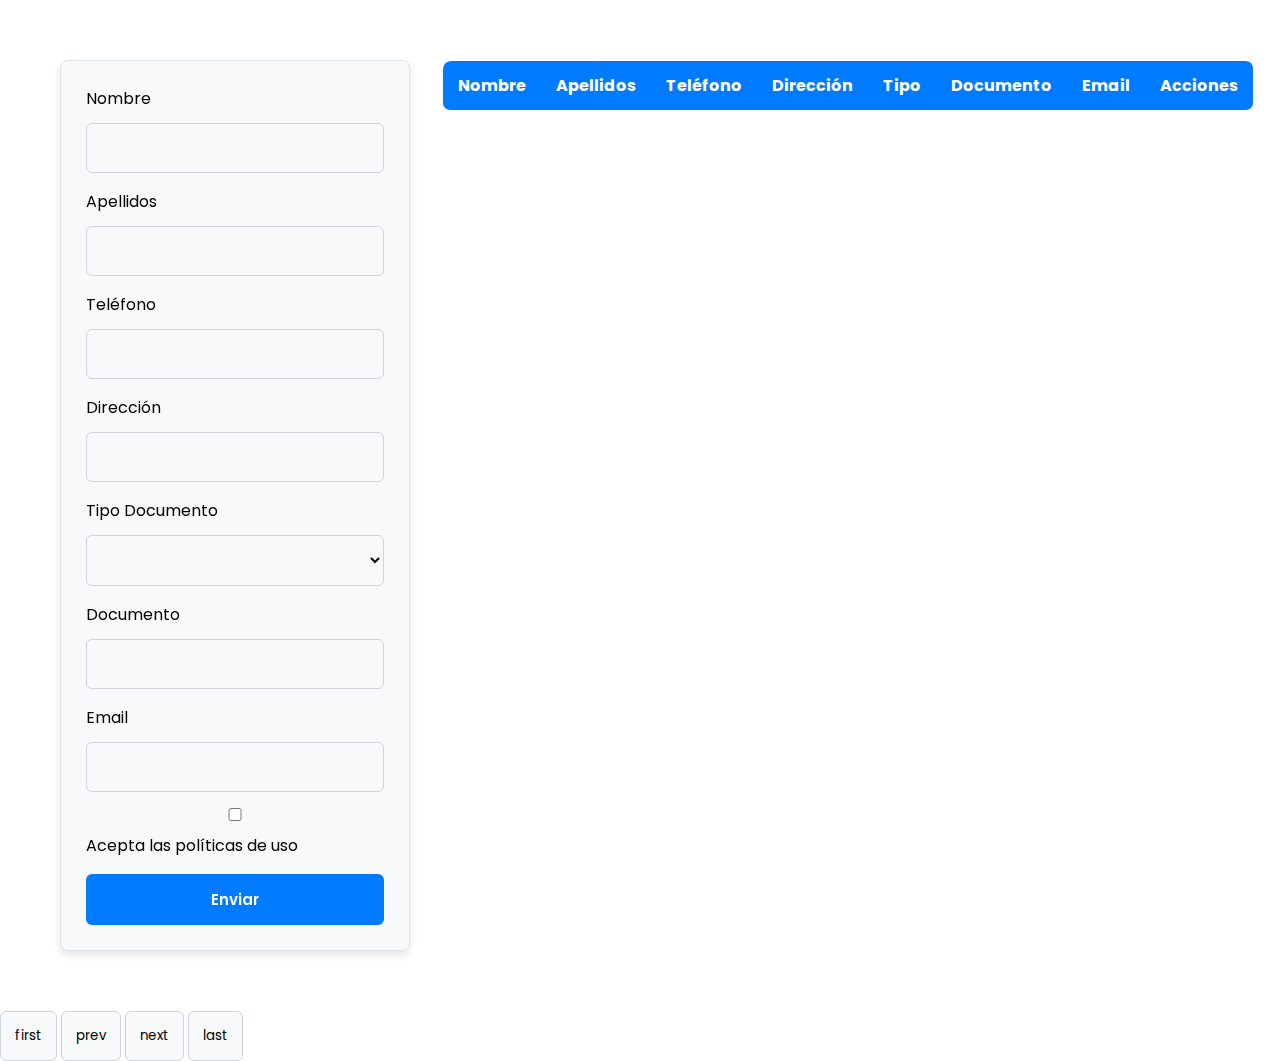
==== commit d9c2cbb3: "crud clase 22/08/2024" ====
--- a/Crud/index.html
+++ b/Crud/index.html
@@ -4,8 +4,7 @@
 <head>
   <meta charset="UTF-8">
   <meta name="viewport" content="width=device-width, initial-scale=1.0">
-  <title>CRUD</title>
-  <link href='https://unpkg.com/boxicons@2.1.4/css/boxicons.min.css' rel='stylesheet'>
+  <title>mi crud</title>
   <link rel="stylesheet" href="./styles.css">
 </head>
 
@@ -69,6 +68,8 @@
       </table>
     </div>
   </div>
+  
+
 
   <!-- Template para listar los usuarios -->
   <template id="users">
@@ -83,16 +84,23 @@
       <td>
         <div class="group">
           <button class="edit button">
-            <i class='bx bxs-edit-alt'></i>
+            Modificar
           </button>
           <button class="delete button button--danger">
-            <i class='bx bxs-trash'></i>
+            Eliminar
           </button>
         </div>
       </td>
     </tr>
   </template>
 
+  <nav class="navegador">
+    <button class="first">first</button>
+    <button class="prev">prev</button>
+    <button class="next">next</button>
+    <button class="last">last</button>
+  </nav>
+
   <script src="./app.js" type="module"></script>
 </body>
 
--- a/Crud/styles.css
+++ b/Crud/styles.css
@@ -1,4 +1,171 @@
 @import url('https://fonts.googleapis.com/css2?family=Poppins:wght@300;400;600;700&display=swap');
+
+* {
+  margin: 0;
+  padding: 0;
+  box-sizing: border-box;
+  font-family: "Poppins", sans-serif;
+}
+
+.container {
+  max-width: 1200px;
+  margin: 0 auto;
+  padding: 20px;
+}
+
+.mt-40 {
+  margin-top: 40px;
+}
+
+.mb-40 {
+  margin-bottom: 40px;
+}
+
+.bg-grey {
+  background-color: #f8f9fa;
+}
+
+.sticky {
+  position: sticky;
+  top: 20px;
+}
+
+.layout {
+  display: grid;
+  grid-template-rows: auto;
+  grid-template-columns: 350px 1fr;
+  grid-template-areas: 'form table';
+  gap: 2rem;
+}
+
+form {
+  padding: 25px;
+  display: flex;
+  flex-direction: column;
+  gap: 16px;
+  background-color: #ffffff;
+  border: solid 1px #dee2e6;
+  border-radius: 8px;
+  box-shadow: 0 4px 8px rgba(0, 0, 0, 0.1);
+}
+
+.form__grupo {
+  display: flex;
+  flex-direction: column;
+  gap: 12px;
+}
+.form__grupo-checkbox {
+  display: flex;
+  align-items: center;
+  gap: 8px;
+}
+
+.form__grupo-checkbox input[type="checkbox"] {
+  width: 18px;
+  height: 18px;
+  margin: 0;
+  padding: 0;
+  cursor: pointer;
+}
+
+.form__grupo-checkbox label {
+  cursor: pointer;
+  font-size: 14px;
+  color: #495057;
+}
+
+
+
+input, select, button{
+  padding: 14px;
+  border: solid 1px #ced4da;
+  border-radius: 6px;
+  outline: none;
+  background-color: #f8f9fa;
+  transition: background-color 0.3s, border-color 0.3s;
+  color: black;
+}
+
+input:focus, select:focus {
+  border-color: #007bff;
+  background-color: #efe9e9;
+}
+
+
+
+
+.is-error {
+  color: #dc3545;
+}
+
+.none {
+  display: none;
+}
+
+.button {
+  background-color: #007bff;
+  color: #ffffff;
+  cursor: pointer;
+  font-size: 15px;
+  font-weight: 600;
+  border: none;
+  transition: background-color 0.3s;
+}
+
+.button:hover {
+  background-color: #0056b3;
+}
+
+
+
+.error {
+  border: solid 1px #dc3545;
+}
+
+.correcto {
+  border: solid 1px #28a745;
+}
+
+/* Tabla */
+table {
+  width: 100%;
+  border-collapse: collapse;
+  border: 1px solid #dee2e6;
+  border-radius: 8px;
+  overflow: hidden;
+}
+
+thead {
+  background-color: #007bff;
+  color: #ffffff;
+}
+
+table th, table td {
+  padding: 12px 15px;
+  text-align: left;
+}
+
+tbody tr {
+  border-bottom: 1px solid #dee2e6;
+  transition: background-color 0.3s;
+}
+
+tbody tr:hover {
+  background-color: #e9ecef;
+}
+
+th:first-child {
+  border-top-left-radius: 8px;
+}
+
+th:last-child {
+  border-top-right-radius: 8px;
+}
+
+.group {
+  display: flex;
+  gap: 8px;
+}
 
 * {
   margin: 0;
@@ -116,16 +283,16 @@
 }
 
 .button--danger {
-  background-color: #dc3545;
+  background-color: #ff0019;
   color: #ffffff;
 }
 
 .error {
-  border: solid 1px #dc3545;
+  border: solid 2px #ff0019;
 }
 
 .correcto {
-  border: solid 1px #28a745;
+  border: solid 2px #00ff3c;
 }
 
 /* Tabla */
@@ -167,173 +334,4 @@
 .group {
   display: flex;
   gap: 8px;
-}
-
-* {
-  margin: 0;
-  padding: 0;
-  box-sizing: border-box;
-  font-family: "Poppins", sans-serif;
-}
-
-.container {
-  max-width: 1200px;
-  margin: 0 auto;
-  padding: 20px;
-}
-
-.mt-40 {
-  margin-top: 40px;
-}
-
-.mb-40 {
-  margin-bottom: 40px;
-}
-
-.bg-grey {
-  background-color: #f8f9fa;
-}
-
-.sticky {
-  position: sticky;
-  top: 20px;
-}
-
-.layout {
-  display: grid;
-  grid-template-rows: auto;
-  grid-template-columns: 350px 1fr;
-  grid-template-areas: 'form table';
-  gap: 2rem;
-}
-
-form {
-  padding: 25px;
-  display: flex;
-  flex-direction: column;
-  gap: 16px;
-  background-color: #ffffff;
-  border: solid 1px #dee2e6;
-  border-radius: 8px;
-  box-shadow: 0 4px 8px rgba(0, 0, 0, 0.1);
-}
-
-.form__grupo {
-  display: flex;
-  flex-direction: column;
-  gap: 12px;
-}
-.form__grupo-checkbox {
-  display: flex;
-  align-items: center;
-  gap: 8px;
-}
-
-.form__grupo-checkbox input[type="checkbox"] {
-  width: 18px;
-  height: 18px;
-  margin: 0;
-  padding: 0;
-  cursor: pointer;
-}
-
-.form__grupo-checkbox label {
-  cursor: pointer;
-  font-size: 14px;
-  color: #495057;
-}
-
-
-
-input, select, button {
-  padding: 14px;
-  border: solid 1px #ced4da;
-  border-radius: 6px;
-  outline: none;
-  background-color: #f8f9fa;
-  transition: background-color 0.3s, border-color 0.3s;
-  color: black;
-}
-
-input:focus, select:focus {
-  border-color: #007bff;
-  background-color: #efe9e9;
-}
-
-
-
-.is-error {
-  color: #dc3545;
-}
-
-.none {
-  display: none;
-}
-
-.button {
-  background-color: #007bff;
-  color: #ffffff;
-  cursor: pointer;
-  font-size: 15px;
-  font-weight: 600;
-  border: none;
-  transition: background-color 0.3s;
-}
-
-.button:hover {
-  background-color: #0056b3;
-}
-
-.button--danger {
-  background-color: #dc3545;
-  color: #ffffff;
-}
-
-.error {
-  border: solid 1px #dc3545;
-}
-
-.correcto {
-  border: solid 1px #28a745;
-}
-
-/* Tabla */
-table {
-  width: 100%;
-  border-collapse: collapse;
-  border: 1px solid #dee2e6;
-  border-radius: 8px;
-  overflow: hidden;
-}
-
-thead {
-  background-color: #007bff;
-  color: #ffffff;
-}
-
-table th, table td {
-  padding: 12px 15px;
-  text-align: left;
-}
-
-tbody tr {
-  border-bottom: 1px solid #dee2e6;
-  transition: background-color 0.3s;
-}
-
-tbody tr:hover {
-  background-color: #e9ecef;
-}
-
-th:first-child {
-  border-top-left-radius: 8px;
-}
-
-th:last-child {
-  border-top-right-radius: 8px;
-}
-
-.group {
-  display: flex;
-  gap: 8px;
 }